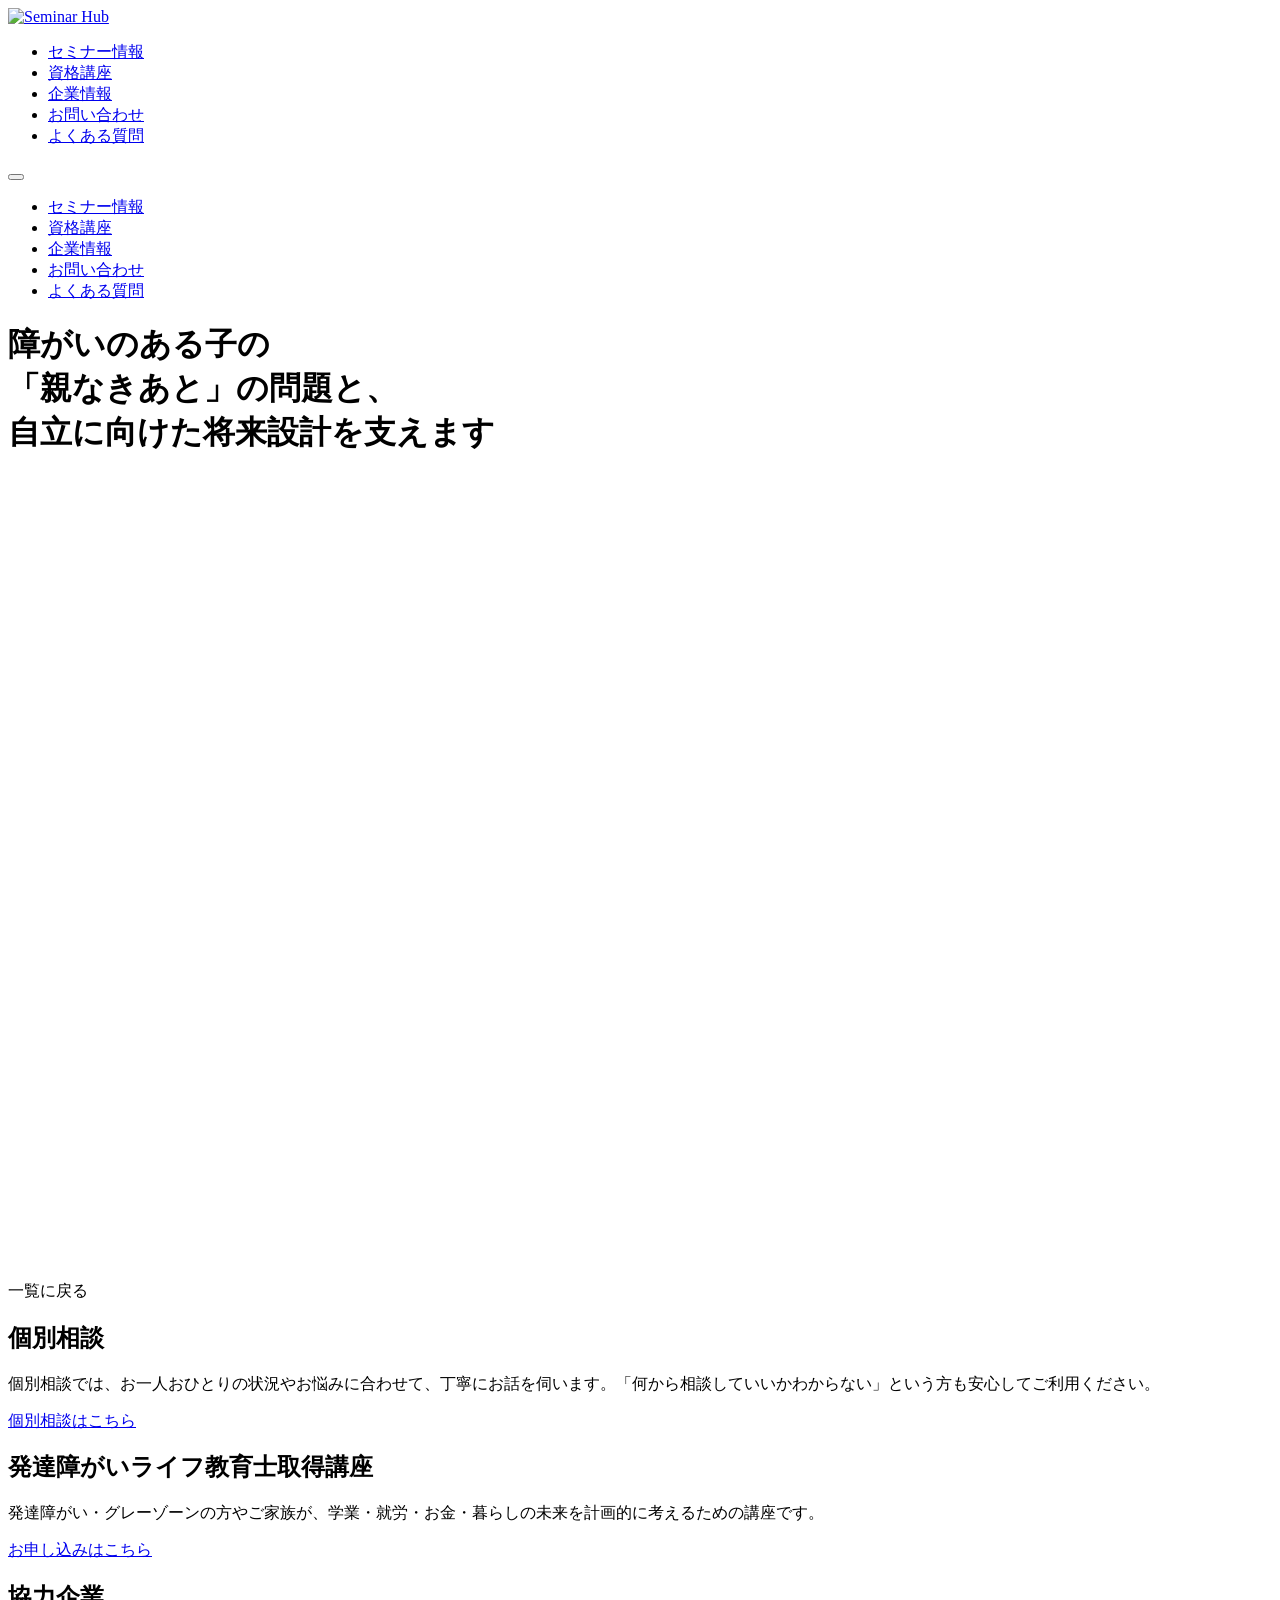
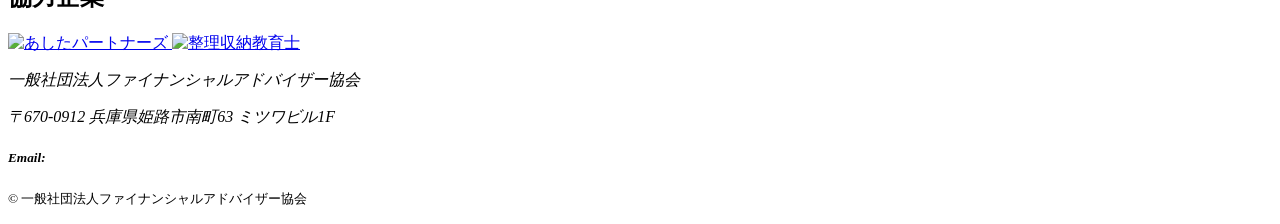
==== index.html @ c9cbfee9 "Create index.html" ====
<!DOCTYPE html>
<html lang="ja">

<head>
    <meta charset="UTF-8">
    <meta name="viewport" content="width=device-width, initial-scale=1.0">
    <meta http-equiv="X-UA-Compatible" content="IE=edge">

    <!-- タイトル -->
    <title>障がいのある子の親なきあと問題と将来設計｜セミナー・個別相談｜よりそう未来｜一般社団法人ファイナンシャルアドバイザー協会（FAA）</title>

    <!-- SEO description -->
    <meta name="description"
        content="よりそう未来（YORISOU未来／yorisoumirai）は、一般社団法人ファイナンシャルアドバイザー協会（FAA）が運営する支援サービスです。障がいのある子の親なきあと問題に備え、将来設計・お金・福祉制度を全国セミナーや個別相談でサポートします。">

    <!-- keywords -->
    <meta name="keywords"
        content="親なきあと問題,障がい 将来設計,発達障がい お金,自立支援,福祉制度,セミナー,よりそう未来,よりそうみらい,yorisoumirai,YORISOU未来,FAA,一般社団法人ファイナンシャルアドバイザー協会">

    <!-- canonical -->
    <link rel="canonical" href="https://yorisoumirai.com/">

    <!-- favicon -->
    <!-- <link rel="icon" href="favicon.ico"> -->
    <link rel="icon" href="images/favicon.ico">
    <link rel="apple-touch-icon" href="/apple-touch-icon.png">

    <!-- CSS -->
    <link rel="stylesheet" href="css/destyle.css" />
    <link rel="stylesheet" href="css/style.css" />

    <!-- Font Awesome -->
    <link href="https://unpkg.com/aos@2.3.1/dist/aos.css" rel="stylesheet">
    <link rel="stylesheet"
        href="https://fonts.googleapis.com/css2?family=Material+Symbols+Outlined:opsz,wght,FILL,GRAD@24,400,0,0&icon_names=arrow_circle_left,arrow_upward" />

    <!-- OGP -->
    <meta property="og:type" content="website">
    <meta property="og:title" content="障がいのある子の親なきあと問題と将来設計｜よりそう未来｜FAA">
    <meta property="og:description" content="障がいのある子の将来に備えるための学びと支援。FAAが全国セミナー・個別相談でサポートします。">
    <meta property="og:url" content="https://yorisoumirai.com/">
    <meta property="og:site_name" content="よりそう未来｜一般社団法人ファイナンシャルアドバイザー協会（FAA）">
    <meta property="og:locale" content="ja_JP">
    <meta property="og:image" content="https://yorisoumirai.com/images/ogp_faa.png">

    <!-- Twitter -->
    <meta name="twitter:card" content="summary_large_image">
    <meta name="twitter:title" content="親なきあと問題と将来設計｜よりそう未来（FAA）">
    <meta name="twitter:description" content="障がいのある子の将来設計とお金の支援を行うFAAの公式サービス。">
    <meta name="twitter:image" content="https://yorisoumirai.com/images/ogp_faa.png">

    <!-- robots -->
    <meta name="robots" content="index, follow">

    <!-- 構造化データ -->
    <script type="application/ld+json">
    {   
    "@context": "https://schema.org",
    "@type": "Organization",
    "name": "一般社団法人ファイナンシャルアドバイザー協会",
    "alternateName": [
    "FAA",
    "よりそう未来",
    "よりそうみらい",
    "YORISOU未来",
    "yorisoumirai"
    ],
    "url": "https://yorisoumirai.com/",
    "logo": "https://yorisoumirai.com/images/FAA_logo_fin.png",
    "description": "障がいのある子の親なきあと問題に備えた将来設計やお金の支援を行う一般社団法人。全国でセミナー・個別相談を実施しています。",
    "address": {
    "@type": "PostalAddress",
    "postalCode": "670-0912",
    "addressRegion": "兵庫県",
    "addressLocality": "姫路市"
    },
    "contactPoint": {
    "@type": "ContactPoint",
    "contactType": "customer support",
    "areaServed": "JP",
    "availableLanguage": "Japanese"
    }
    }
    </script>

    <script type="application/ld+json">
    {
    "@context": "https://schema.org",
    "@type": "WebSite",
    "name": "よりそう未来｜FAA 一般社団法人ファイナンシャルアドバイザー協会",
    "url": "https://yorisoumirai.com/"
    }
    </script>

</head>

<body>

    <header id="main-header">
        <nav class="navbar">
            <div class="nav-inner">
                <div class="logo">
                    <a href="index.html" id="site-logo">
                        <img src="images/FAA_logo_fin.png" alt="Seminar Hub">
                    </a>
                </div>

                <ul class="nav-links pc-nav">
                    <li><a href="#" class="nav-search">セミナー情報</a></li>
                    <li><a href="#shikaku" class="nav-shikaku">資格講座</a></li>
                    <li><a href="about.html">企業情報</a></li>
                    <li><a href="about.html#contact">お問い合わせ</a></li>
                    <li><a href="about.html#faq">よくある質問</a></li>
                </ul>
                <button class="menu-btn" id="menu-btn" aria-label="メニューを開く">
                    <span></span>
                    <span></span>
                    <span></span>
                </button>
            </div>
        </nav>

        <div class="drawer" id="drawer">
            <ul class="drawer-links">
                <li><a href="#" class="nav-search">セミナー情報</a></li>
                <li><a href="#shikaku" class="nav-shikaku">資格講座</a></li>
                <li><a href="about.html">企業情報</a></li>
                <li><a href="about.html#contact">お問い合わせ</a></li>
                <li><a href="about.html#faq">よくある質問</a></li>
            </ul>
        </div>
        <div class="drawer-overlay" id="drawer-overlay"></div>

        <div id="hero-section" class="hero">
            <div class="hero-bg"></div>
            <div class="hero-content">
                <h1 class="hero-title">障がいのある子の<br>「親なきあと」の問題と、<br>
                    自立に向けた将来設計を支えます</h1>
                <!-- <p class="hero-subtitle">当事者家族の目線で、わかりやすく情報をお届けします</p> -->
            </div>
        </div>
    </header>

    <main>
        <section id="intro">
            <div class="intro-lead container" data-aos="fade-up">
                <h2 class="intro-lead-title">障がいのある子の「親なきあと」に、<span style="white-space: nowrap;">今からできる安心の備え</span></h2>
                <p>いつか必ず迎える「親なきあと」の問題。お金の管理、福祉サービス、就労……。本人や家族が抱える課題は多岐にわたり、「どこに相談すればいいのかわからない」と一人で不安を抱えてはいませんか？<br><br>
                    私たちは、障がいのある方のお金に関する専門家として、当事者家族の視点を大切にしながら、将来の不安を「安心」に変えるお手伝いをしています。</p>
            </div>

            <div class="intro-points">
                <div class="intro-points-title container" data-aos="fade-up">
                    <h2 class="intro-lead-title">私たちが大切にしている3つの視点</h2>
                </div>
                <div class="intro-point-row" data-aos="fade-up">
                    <div class="intro-point-img">🏠</div>
                    <div class="intro-point-body">
                        <h3>「親がいるあいだ」の準備</h3>
                        <p>「いつか」のために、今から備えておきたい知識や具体的な工夫を丁寧にお伝えします。</p>
                    </div>
                </div>
                <div class="intro-point-row reverse" data-aos="fade-up">
                    <div class="intro-point-img">💰</div>
                    <div class="intro-point-body">
                        <h3>「1円でも多く」ではなく「安心して暮らす」ためのお金</h3>
                        <p>単に資産を残すことだけがゴールではありません。本人やきょうだい児が、将来にわたって困らず、健やかに暮らせるためのお金の残し方を考えます。</p>
                    </div>
                </div>
                <div class="intro-point-row" data-aos="fade-up">
                    <div class="intro-point-img">📖</div>
                    <div class="intro-point-body">
                        <h3>信頼できる制度や仕組みを「やさしく」解説</h3>
                        <p>複雑な福祉サービスや専門的なお金の仕組みを、どなたでも納得できるよう、わかりやすく噛み砕いて紹介します。</p>
                    </div>
                </div>
            </div>

            <div class="intro-closing container" data-aos="fade-up">
                <h2 class="intro-lead-title">学びから1つでも多く、<br>不安を<span style="white-space: nowrap;">「安心」</span>に変えていきませんか？
                </h2>
                <p>将来への備えは、早く始めるほど選択肢が広がります。「大切な子どもが、ずっと安心して暮らせるように」今できることから、私たちと一緒に一歩ずつ準備を始めてみましょう。</p>
            </div>
        </section>

        <!-- YORISOU-未来 セクション -->
        <section id="yorisou" class="yorisou-section">
            <div class="yorisou-inner container">
                <div class="yorisou-body" data-aos="fade-up">
                    <div class="yorisou-text">
                        <img src="images/yorisou_logo_0806re.webp" alt="YORISOU-未来" class="yorisou-logo">
                        <div>
                            <p>「YORISOU未来（よりそうみらい）」は、親なき後の自立に向けた生活設計とお金の問題について、セミナーや個別相談など、様々な活動を行っています。</p>
                        </div>
                    </div>
                    <div class="yorisou-img">
                        <img src="images/seminarshot1.webp" alt="セミナーの様子">
                    </div>
                </div>
            </div>
        </section>


        <section id="list-page" class="container"></section>

        <section id="detail-page" class="hidden container">
            <div class="back-btn" id="btn-back">
                <!-- <span class="material-symbols-outlined">
                    arrow_circle_left
                </span> -->
                一覧に戻る
            </div>
            <div id="detail-content"></div>
        </section>

        <!-- 個別相談 -->
        <section class="cta-section bg-light-blue">
            <div class="cta-inner">
                <h2 class="cta-title">個別相談</h2>
                <p class="cta-text">個別相談では、お一人おひとりの状況やお悩みに合わせて、丁寧にお話を伺います。「何から相談していいかわからない」という方も安心してご利用ください。</p>
                <a href="about.html#contact" class="cta-btn">個別相談はこちら</a>
            </div>
        </section>

        <!-- 発達障がいライフ教育士取得講座 -->
        <section class="cta-section bg-white" id="shikaku">
            <div class="cta-inner">
                <h2 class="cta-title">発達障がいライフ教育士取得講座</h2>
                <p class="cta-text">発達障がい・グレーゾーンの方やご家族が、学業・就労・お金・暮らしの未来を計画的に考えるための講座です。</p>
                <a href="https://kyouikushi.jp/course-lineup/hattatsu-life/" class="cta-btn" target="_blank"
                    rel="noopener">お申し込みはこちら</a>
            </div>
        </section>

        <!-- 協力企業 -->
        <section class="cta-section bg-gray">
            <div class="cta-inner">
                <h2 class="cta-title">協力企業</h2>
                <div class="partner-logos">
                    <a href="https://www.ashita-partners.com/" target="_blank" rel="noopener">
                        <img src="images/asahita_logo.webp" alt="あしたパートナーズ">
                    </a>
                    <a href="https://kyouikushi.jp/nintei-koshi-kenshu/life-kyoikushi-kenshu/" target="_blank"
                        rel="noopener">
                        <img src="images/kyouikushi_logo.png" alt="整理収納教育士">
                    </a>
                </div>
            </div>
        </section>
    </main>

    <footer id="main-footer">
        <div class="footer-container">
            <address>
                <p class="org-name">一般社団法人ファイナンシャルアドバイザー協会</p>
                <p class="address-text">
                    〒670-0912 兵庫県姫路市南町63 ミツワビル1F
                </p>
                <h5 class="mail">Email: <span class="mail-img" role="img" aria-label="メールアドレス（画像）"></span></h5>
            </address>
            <p class="copy"><small>&copy; 一般社団法人ファイナンシャルアドバイザー協会</small></p>
        </div>
    </footer>


    <script src="https://unpkg.com/aos@2.3.1/dist/aos.js"></script>
    <script src="javascript/scrollTop.js"></script>
    <script src="javascript/scroll.js"></script>
    <script src="javascript/main.js"></script>
    <script src="javascript/drawer.js"></script>
    <script src="javascript/data.js"></script>
    <script src="javascript/page.js"></script>
</body>

</html>
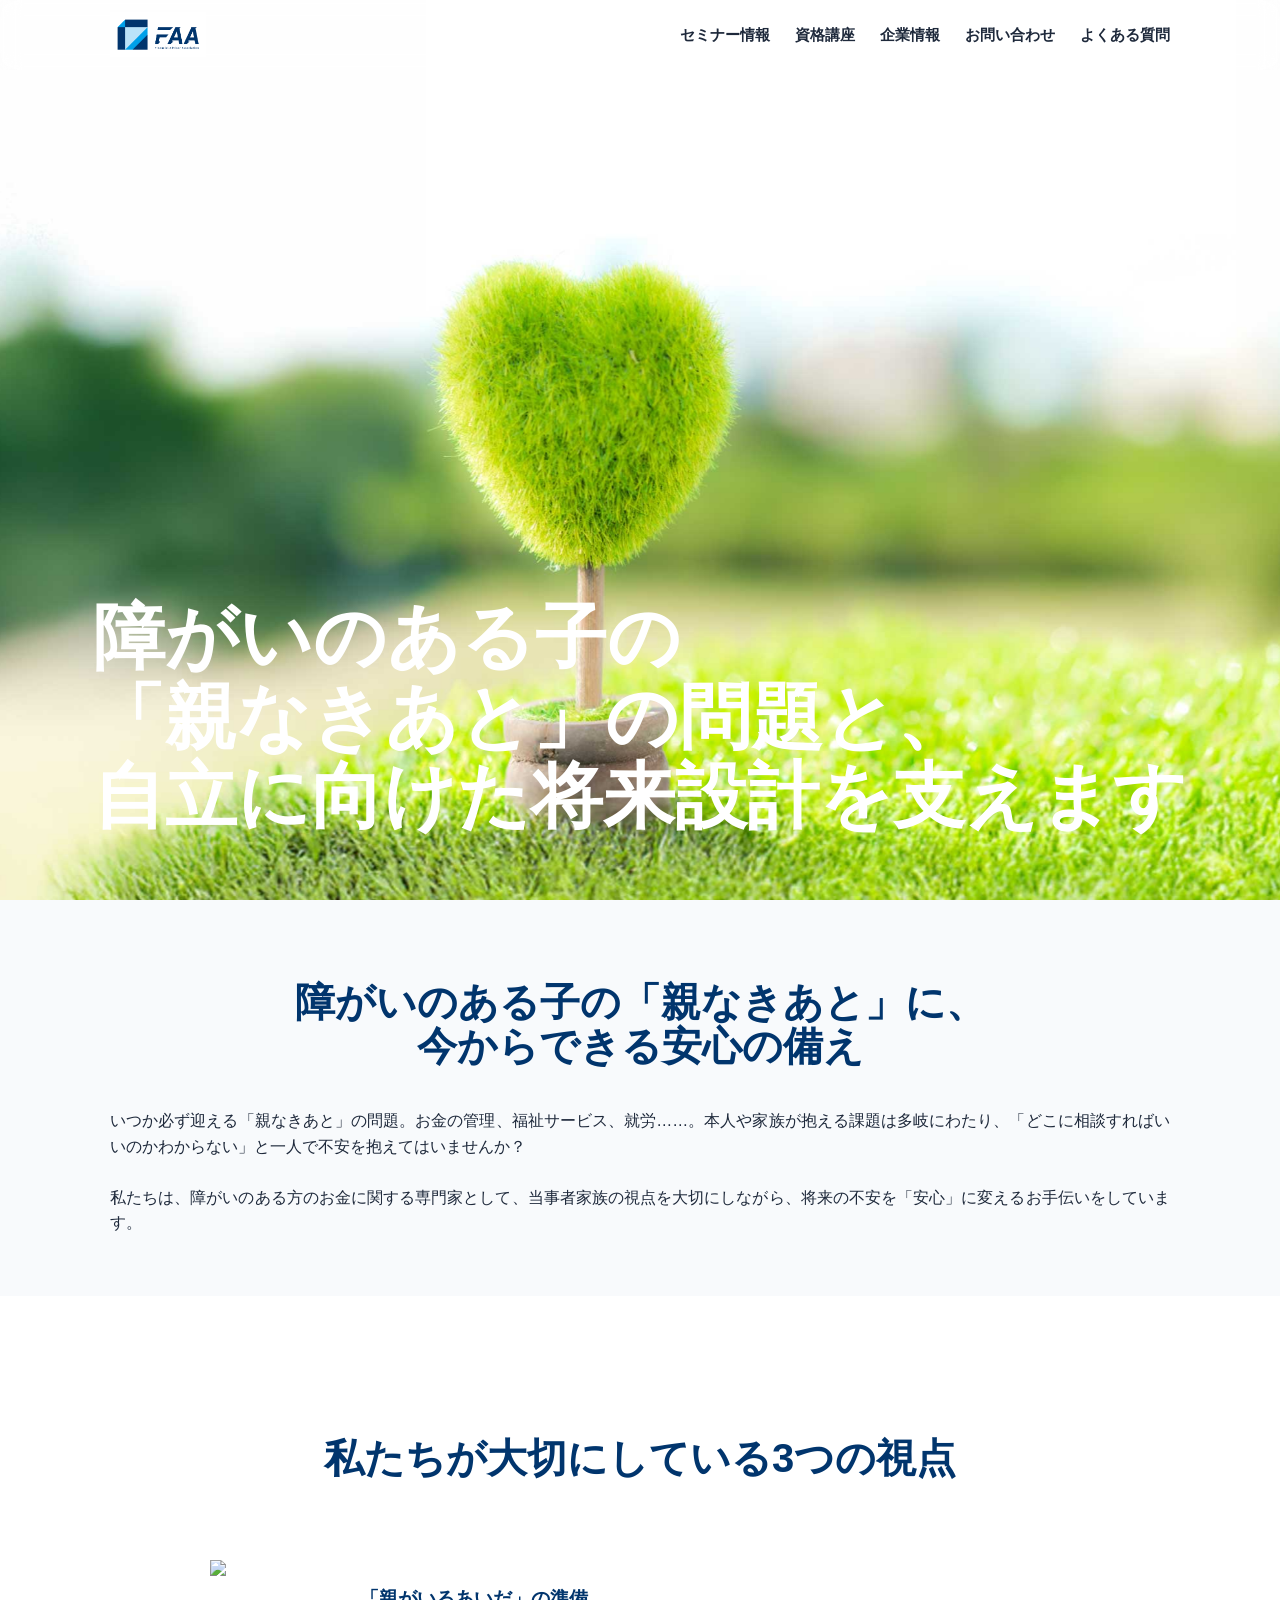
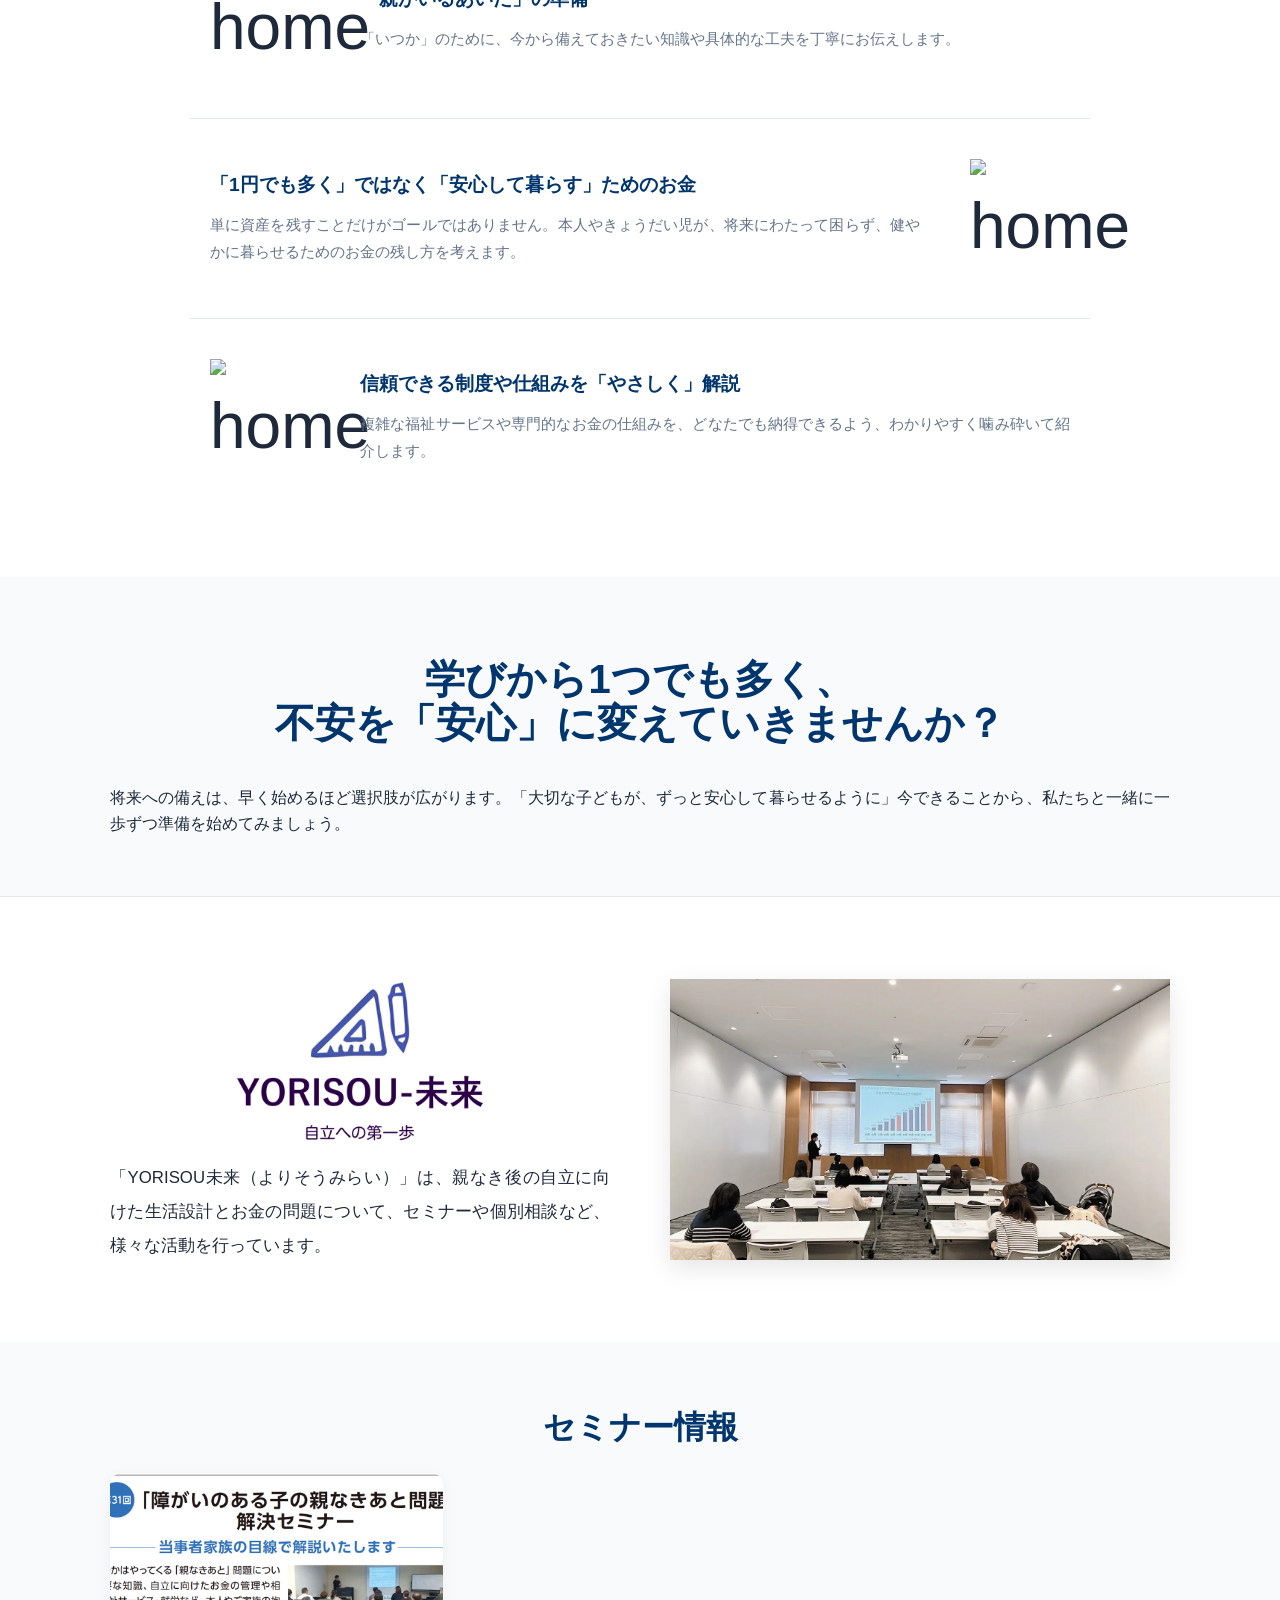
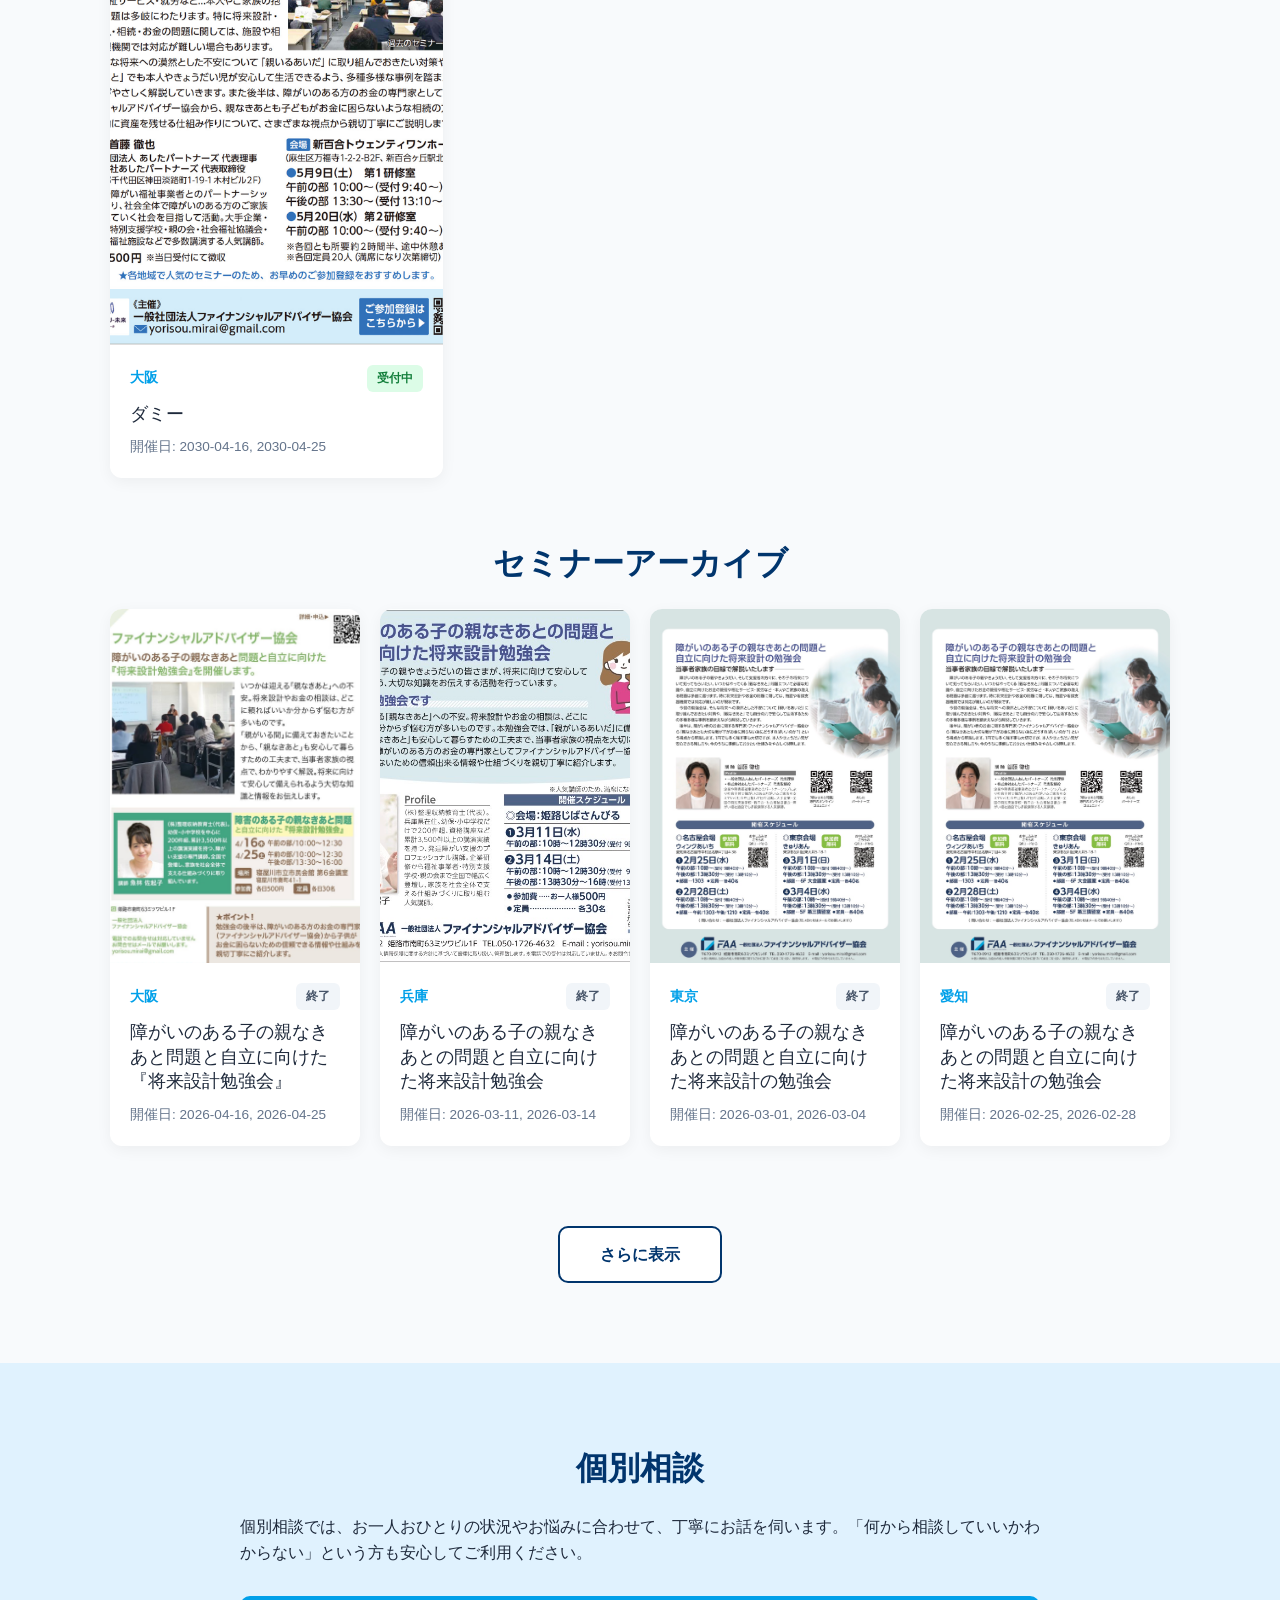
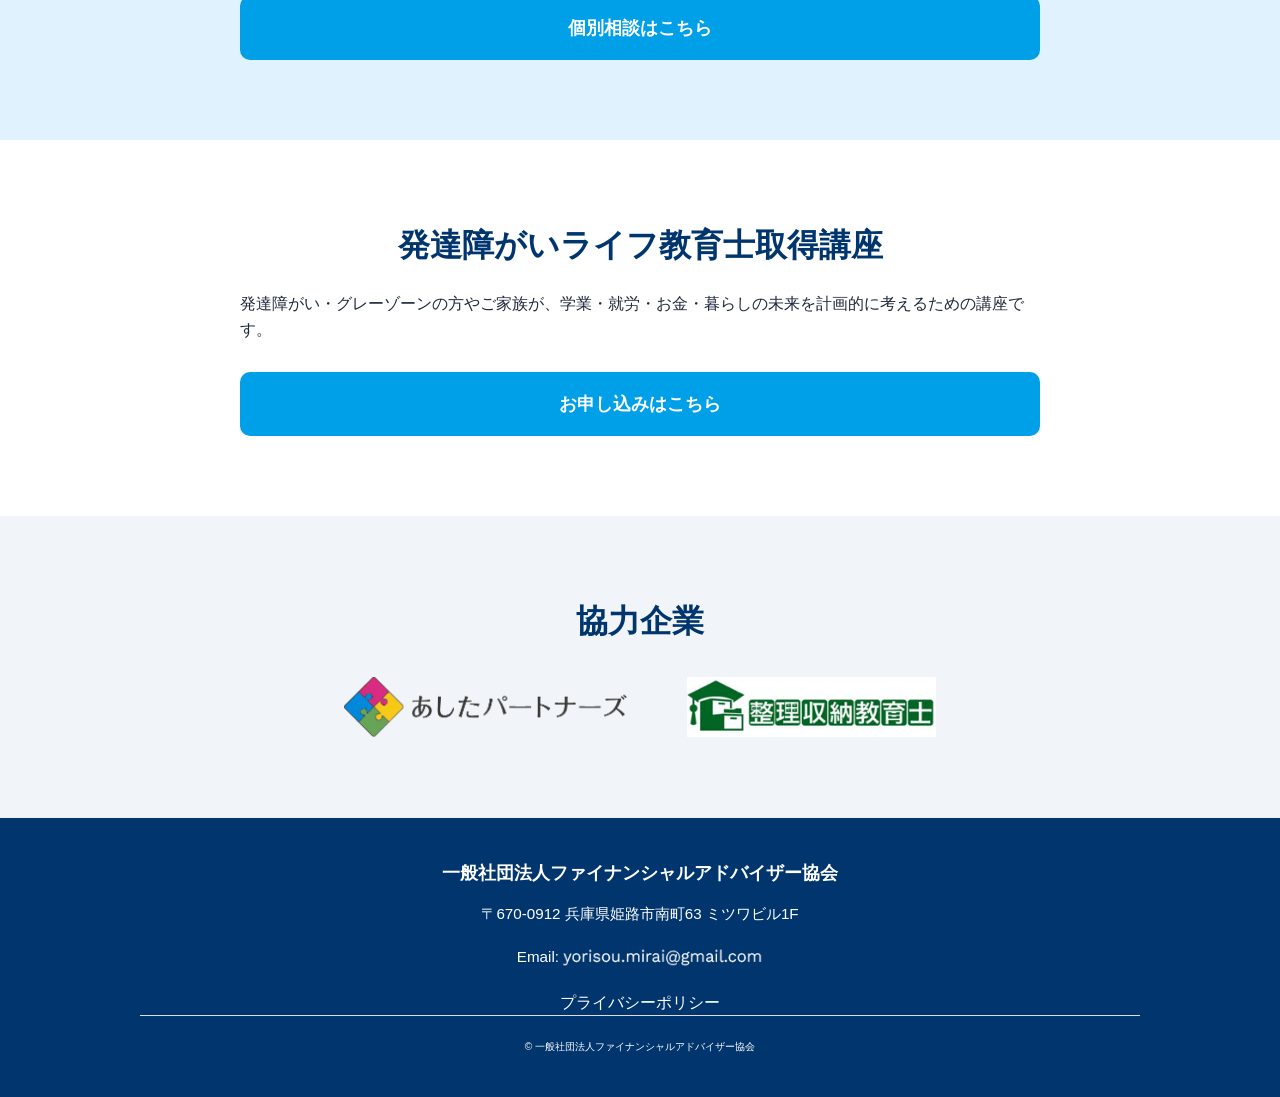
==== commit 16477710: "Update index.html" ====
--- a/index.html
+++ b/index.html
@@ -154,21 +154,21 @@
                     <h2 class="intro-lead-title">私たちが大切にしている3つの視点</h2>
                 </div>
                 <div class="intro-point-row" data-aos="fade-up">
-                    <div class="intro-point-img">🏠</div>
+                    <div class="intro-point-img"><img src="images/image_home.png" alt="home" width="100" height="100"></div>
                     <div class="intro-point-body">
                         <h3>「親がいるあいだ」の準備</h3>
                         <p>「いつか」のために、今から備えておきたい知識や具体的な工夫を丁寧にお伝えします。</p>
                     </div>
                 </div>
                 <div class="intro-point-row reverse" data-aos="fade-up">
-                    <div class="intro-point-img">💰</div>
+                    <div class="intro-point-img"><img src="images/image_money.png" alt="home" width="100" height="100"></div>
                     <div class="intro-point-body">
                         <h3>「1円でも多く」ではなく「安心して暮らす」ためのお金</h3>
                         <p>単に資産を残すことだけがゴールではありません。本人やきょうだい児が、将来にわたって困らず、健やかに暮らせるためのお金の残し方を考えます。</p>
                     </div>
                 </div>
                 <div class="intro-point-row" data-aos="fade-up">
-                    <div class="intro-point-img">📖</div>
+                    <div class="intro-point-img"><img src="images/image_study.png" alt="home" width="100" height="100"></div>
                     <div class="intro-point-body">
                         <h3>信頼できる制度や仕組みを「やさしく」解説</h3>
                         <p>複雑な福祉サービスや専門的なお金の仕組みを、どなたでも納得できるよう、わかりやすく噛み砕いて紹介します。</p>
@@ -258,6 +258,7 @@
                 </p>
                 <h5 class="mail">Email: <span class="mail-img" role="img" aria-label="メールアドレス（画像）"></span></h5>
             </address>
+            <p><a href="privacy.html">プライバシーポリシー</a></p>
             <p class="copy"><small>&copy; 一般社団法人ファイナンシャルアドバイザー協会</small></p>
         </div>
     </footer>
--- a/css/destyle.css
+++ b/css/destyle.css
@@ -0,0 +1,415 @@
+/*! destyle.css v4.0.1 | MIT License | https://github.com/nicolas-cusan/destyle.css */
+
+/* Reset box-model and set borders */
+/* ============================================ */
+
+*,
+::before,
+::after {
+  box-sizing: border-box;
+  border-style: solid;
+  border-width: 0;
+  min-width: 0;
+}
+
+/* Document */
+/* ============================================ */
+
+/**
+ * 1. Correct the line height in all browsers.
+ * 2. Prevent adjustments of font size after orientation changes in iOS.
+ * 3. Remove gray overlay on links for iOS.
+ */
+
+html {
+  line-height: 1.15; /* 1 */
+  -webkit-text-size-adjust: 100%; /* 2 */
+  -webkit-tap-highlight-color: transparent; /* 3*/
+}
+
+/* Sections */
+/* ============================================ */
+
+/**
+ * Remove the margin in all browsers.
+ */
+
+body {
+  margin: 0;
+}
+
+/**
+ * Render the `main` element consistently in IE.
+ */
+
+main {
+  display: block;
+}
+
+/* Vertical rhythm */
+/* ============================================ */
+
+p,
+table,
+blockquote,
+address,
+pre,
+iframe,
+form,
+figure,
+dl {
+  margin: 0;
+}
+
+/* Headings */
+/* ============================================ */
+
+h1,
+h2,
+h3,
+h4,
+h5,
+h6 {
+  font-size: inherit;
+  font-weight: inherit;
+  margin: 0;
+}
+
+/* Lists (enumeration) */
+/* ============================================ */
+
+ul,
+ol {
+  margin: 0;
+  padding: 0;
+  list-style: none;
+}
+
+/* Lists (definition) */
+/* ============================================ */
+
+dt {
+  font-weight: bold;
+}
+
+dd {
+  margin-left: 0;
+}
+
+/* Grouping content */
+/* ============================================ */
+
+/**
+ * 1. Add the correct box sizing in Firefox.
+ * 2. Show the overflow in Edge and IE.
+ */
+
+hr {
+  box-sizing: content-box; /* 1 */
+  height: 0; /* 1 */
+  overflow: visible; /* 2 */
+  border-top-width: 1px;
+  margin: 0;
+  clear: both;
+  color: inherit;
+}
+
+/**
+ * 1. Correct the inheritance and scaling of font size in all browsers.
+ * 2. Correct the odd `em` font sizing in all browsers.
+ */
+
+pre {
+  font-family: monospace, monospace; /* 1 */
+  font-size: inherit; /* 2 */
+}
+
+address {
+  font-style: inherit;
+}
+
+/* Text-level semantics */
+/* ============================================ */
+
+/**
+ * Remove the gray background on active links in IE 10.
+ */
+
+a {
+  background-color: transparent;
+  text-decoration: none;
+  color: inherit;
+}
+
+/**
+ * 1. Remove the bottom border in Chrome 57-
+ * 2. Add the correct text decoration in Chrome, Edge, IE, Opera, and Safari.
+ */
+
+abbr[title] {
+  text-decoration: underline dotted; /* 2 */
+}
+
+/**
+ * Add the correct font weight in Chrome, Edge, and Safari.
+ */
+
+b,
+strong {
+  font-weight: bolder;
+}
+
+/**
+ * 1. Correct the inheritance and scaling of font size in all browsers.
+ * 2. Correct the odd `em` font sizing in all browsers.
+ */
+
+code,
+kbd,
+samp {
+  font-family: monospace, monospace; /* 1 */
+  font-size: inherit; /* 2 */
+}
+
+/**
+ * Add the correct font size in all browsers.
+ */
+
+small {
+  font-size: 80%;
+}
+
+/**
+ * Prevent `sub` and `sup` elements from affecting the line height in
+ * all browsers.
+ */
+
+sub,
+sup {
+  font-size: 75%;
+  line-height: 0;
+  position: relative;
+  vertical-align: baseline;
+}
+
+sub {
+  bottom: -0.25em;
+}
+
+sup {
+  top: -0.5em;
+}
+
+/* Replaced content */
+/* ============================================ */
+
+/**
+ * Prevent vertical alignment issues.
+ */
+
+svg,
+img,
+embed,
+object,
+iframe {
+  vertical-align: bottom;
+}
+
+/* Forms */
+/* ============================================ */
+
+/**
+ * Reset form fields to make them styleable.
+ * 1. Make form elements stylable across systems iOS especially.
+ * 2. Inherit text-transform from parent.
+ */
+
+button,
+input,
+optgroup,
+select,
+textarea {
+  -webkit-appearance: none; /* 1 */
+  appearance: none;
+  vertical-align: middle;
+  color: inherit;
+  font: inherit;
+  background: transparent;
+  padding: 0;
+  margin: 0;
+  border-radius: 0;
+  text-align: inherit;
+  text-transform: inherit; /* 2 */
+}
+
+/**
+ * Correct cursors for clickable elements.
+ */
+
+button,
+[type="button"],
+[type="reset"],
+[type="submit"] {
+  cursor: pointer;
+}
+
+button:disabled,
+[type="button"]:disabled,
+[type="reset"]:disabled,
+[type="submit"]:disabled {
+  cursor: default;
+}
+
+/**
+ * Improve outlines for Firefox and unify style with input elements & buttons.
+ */
+
+:-moz-focusring {
+  outline: auto;
+}
+
+select:disabled {
+  opacity: inherit;
+}
+
+/**
+ * Remove padding
+ */
+
+option {
+  padding: 0;
+}
+
+/**
+ * Reset to invisible
+ */
+
+fieldset {
+  margin: 0;
+  padding: 0;
+  min-width: 0;
+}
+
+legend {
+  padding: 0;
+}
+
+/**
+ * Add the correct vertical alignment in Chrome, Firefox, and Opera.
+ */
+
+progress {
+  vertical-align: baseline;
+}
+
+/**
+ * Remove the default vertical scrollbar in IE 10+.
+ */
+
+textarea {
+  overflow: auto;
+}
+
+/**
+ * Correct the cursor style of increment and decrement buttons in Chrome.
+ */
+
+[type="number"]::-webkit-inner-spin-button,
+[type="number"]::-webkit-outer-spin-button {
+  height: auto;
+}
+
+/**
+ * Correct the outline style in Safari.
+ */
+
+[type="search"] {
+  outline-offset: -2px; /* 1 */
+}
+
+/**
+ * Remove the inner padding in Chrome and Safari on macOS.
+ */
+
+[type="search"]::-webkit-search-decoration {
+  -webkit-appearance: none;
+}
+
+/**
+ * 1. Correct the inability to style clickable types in iOS and Safari.
+ * 2. Fix font inheritance.
+ */
+
+::-webkit-file-upload-button {
+  -webkit-appearance: button; /* 1 */
+  font: inherit; /* 2 */
+}
+
+/**
+ * Fix appearance for Firefox
+ */
+[type="number"] {
+  -moz-appearance: textfield;
+}
+
+/**
+ * Clickable labels
+ */
+
+label[for] {
+  cursor: pointer;
+}
+
+/* Interactive */
+/* ============================================ */
+
+/*
+ * Add the correct display in Edge, IE 10+, and Firefox.
+ */
+
+details {
+  display: block;
+}
+
+/*
+ * Add the correct display in all browsers.
+ */
+
+summary {
+  display: list-item;
+}
+
+/*
+ * Remove outline for editable content.
+ */
+
+[contenteditable]:focus {
+  outline: auto;
+}
+
+/* Tables */
+/* ============================================ */
+
+/**
+1. Correct table border color inheritance in all Chrome and Safari.
+*/
+
+table {
+  border-color: inherit; /* 1 */
+  border-collapse: collapse;
+}
+
+caption {
+  text-align: left;
+}
+
+td,
+th {
+  vertical-align: top;
+  padding: 0;
+}
+
+th {
+  text-align: left;
+  font-weight: bold;
+}
--- a/css/style.css
+++ b/css/style.css
@@ -0,0 +1,1051 @@
+:root {
+    --primary-color: rgb(1, 53, 109);
+    --point-color: #00a0e9;
+    --accent-color: #e11d48;
+    --text-main: #1e293b;
+    --text-muted: #64748b;
+    --bg-light: #f8fafc;
+    --white: #ffffff;
+}
+
+body {
+    font-family: "Helvetica Neue", Arial, "Hiragino Kaku Gothic ProN", "Hiragino Sans", Meiryo, sans-serif;
+    background-color: var(--bg-light);
+    color: var(--text-main);
+    line-height: 1.6;
+}
+
+/* --- レイアウト共通 --- */
+.header-container,
+.container {
+    max-width: 1100px;
+    margin: 0 auto;
+    padding: 0 20px;
+}
+
+/* --- ヘッダー・ナビゲーション --- */
+/* --- 通常時（ヒーロー上）：文字は白 --- */
+.logo,
+.nav-links a {
+    /* color: var(--white); */
+    transition: color 0.3s ease;
+}
+
+.logo img {
+    height: 45px;
+    width: auto;
+    object-fit: contain;
+    background: var(--white);
+}
+
+
+.navbar {
+    position: fixed;
+    top: 0;
+    left: 0;
+    width: 100%;
+    height: 70px;
+    z-index: 1000;
+    /* background: var(--primary-color); */
+    backdrop-filter: blur(10px);
+    border-bottom: 1px solid rgba(255, 255, 255, 0.2);
+    transition: background 0.3s;
+}
+
+.nav-inner {
+    max-width: 1100px;
+    margin: 0 auto;
+    height: 100%;
+    display: flex;
+    justify-content: space-between;
+    align-items: center;
+    padding: 0 20px;
+}
+
+.logo {
+    font-size: 1.5rem;
+    font-weight: 800;
+    color: var(--white);
+    text-shadow: 0 2px 4px rgba(0, 0, 0, 0.3);
+}
+
+.nav-links {
+    display: flex;
+    gap: 25px;
+}
+
+.nav-links a {
+    /* color: var(--white); */
+    font-weight: 600;
+    font-size: 0.95rem;
+    transition: opacity 0.3s;
+}
+
+/* --- ハンバーガー & ドロワー --- */
+.menu-btn {
+    display: none;
+    flex-direction: column;
+    justify-content: space-between;
+    width: 30px;
+    height: 20px;
+    z-index: 2000;
+}
+
+.menu-btn span {
+    width: 100%;
+    height: 2px;
+    background-color: var(--text-main);
+    transition: 0.3s;
+}
+
+.drawer {
+    position: fixed;
+    top: 0;
+    right: -100%;
+    width: 280px;
+    height: 100%;
+    background: var(--white);
+    z-index: 1500;
+    transition: right 0.4s cubic-bezier(0.4, 0, 0.2, 1);
+    padding: 100px 30px;
+    box-shadow: -10px 0 20px rgba(0, 0, 0, 0.1);
+}
+
+.drawer.is-active {
+    right: 0;
+}
+
+.drawer-links li {
+    margin-bottom: 25px;
+}
+
+.drawer-links a {
+    color: var(--text-main);
+    font-size: 1.2rem;
+    font-weight: bold;
+}
+
+.drawer-overlay {
+    position: fixed;
+    top: 0;
+    left: 0;
+    width: 100%;
+    height: 100%;
+    background: rgba(0, 0, 0, 0.5);
+    z-index: 1400;
+    opacity: 0;
+    visibility: hidden;
+    transition: 0.3s;
+}
+
+.drawer-overlay.is-active {
+    opacity: 1;
+    visibility: visible;
+}
+
+/* ボタンアニメーション */
+.menu-btn.is-open span:nth-child(1) {
+    transform: translateY(9px) rotate(45deg);
+}
+
+.menu-btn.is-open span:nth-child(2) {
+    opacity: 0;
+}
+
+.menu-btn.is-open span:nth-child(3) {
+    transform: translateY(-9px) rotate(-45deg);
+}
+
+/* --- ヒーローセクション --- */
+.hero {
+    position: relative;
+    height: 100vh;
+    overflow: hidden;
+    display: flex;
+    align-items: end;
+    justify-content: center;
+}
+
+.hero-bg {
+    position: absolute;
+    inset: 0;
+    background-image: url(../images/bg.jpg);
+    background-size: cover;
+    background-position: 45% center;
+    z-index: -1;
+    animation: heroReveal 4s cubic-bezier(0.25, 0.46, 0.45, 0.94) forwards;
+}
+
+@keyframes heroReveal {
+    0% {
+        transform: scale(1);
+        filter: blur(15px);
+    }
+
+    100% {
+        transform: scale(1.1);
+        filter: blur(0px);
+    }
+}
+
+.hero::after {
+    content: '';
+    position: absolute;
+    inset: 0;
+    /* background: rgba(0, 0, 0, 0.4); */
+}
+
+.hero-content {
+    position: relative;
+    z-index: 10;
+    /* text-align: center; */
+    color: var(--white);
+    padding: 5%;
+}
+
+.hero-title {
+    font-size: clamp(2.5rem, 8vw, 4.5rem);
+    font-weight: 900;
+    line-height: 1.1;
+}
+
+
+
+
+
+/* --- intro リデザイン --- */
+.intro-lead,
+.intro-closing {
+    text-align: center;
+    padding-bottom: 60px;
+}
+
+.intro-lead-title {
+    font-size: clamp(1.5rem, 4vw, 2rem);
+    font-weight: 900;
+    color: var(--primary-color);
+    margin-bottom: 30px;
+    line-height: 1.4;
+}
+
+.intro-points {
+    background: var(--white);
+    padding: 60px 0;
+}
+
+.intro-point-row {
+    display: flex;
+    align-items: center;
+    gap: 50px;
+    max-width: 900px;
+    margin: 0 auto;
+    padding: 40px 20px;
+    border-bottom: 1px solid #e2e8f0;
+}
+
+.intro-point-row:last-child {
+    border-bottom: none;
+}
+
+.intro-point-row.reverse {
+    flex-direction: row-reverse;
+}
+
+.intro-point-img {
+    font-size: 4rem;
+    flex-shrink: 0;
+    width: 100px;
+    text-align: center;
+}
+
+.intro-point-body h3 {
+    font-size: 1.2rem;
+    font-weight: 900;
+    color: var(--primary-color);
+    margin-bottom: 12px;
+    line-height: 1.4;
+}
+
+.intro-point-body p {
+    color: var(--text-muted);
+    font-size: 0.95rem;
+    line-height: 1.8;
+}
+
+@media (max-width: 768px) {
+
+    .intro-point-row,
+    .intro-point-row.reverse {
+        flex-direction: column;
+        text-align: center;
+    }
+}
+
+
+/* --- introduction --- */
+#intro p {
+    text-align: justify;
+}
+
+#intro h2 {
+    text-align: center;
+    font-size: clamp(1.5rem, 8vw, 2.5rem);
+    font-weight: 900;
+    line-height: 1.1;
+    margin-block: 80px 40px;
+    color: var(--primary-color);
+}
+
+#intro dl dt {
+    text-align: center;
+    margin: 2rem auto 1rem;
+    font-size: 1.2rem;
+}
+
+/* --- YORISOU-未来セクション --- */
+#yorisou {
+    background: var(--white);
+    padding: 80px 0;
+    border-top: 1px solid #e2e8f0;
+}
+
+.yorisou-header {
+    text-align: center;
+    margin-bottom: 50px;
+}
+
+.yorisou-logo {
+    height: 168px;
+    width: auto;
+    object-fit: contain;
+    margin-bottom: 16px;
+}
+
+.yorisou-subtitle {
+    font-size: 1.3rem;
+    font-weight: 700;
+    color: var(--primary-color);
+}
+
+.yorisou-body {
+    display: flex;
+    align-items: center;
+    gap: 60px;
+}
+
+.yorisou-text {
+    flex: 1;
+    font-size: 1.05rem;
+    line-height: 2;
+    color: var(--text-main);
+    text-align: center;
+}
+
+.yorisou-text p {
+    text-align: justify;
+}
+
+.yorisou-img {
+    flex: 1;
+}
+
+.yorisou-img img {
+    width: 100%;
+    box-shadow: 0 8px 24px rgba(0, 0, 0, 0.1);
+}
+
+@media (max-width: 768px) {
+    .yorisou-body {
+        flex-direction: column;
+    }
+}
+
+/* --- 詳細モード（白背景ヘッダー） --- */
+header.detail-mode .hero,
+#intro.detail-mode {
+    display: none;
+}
+
+header.detail-mode .navbar {
+    background: rgba(255, 255, 255, 0.95);
+    border-bottom: 1px solid #e2e8f0;
+}
+
+header.detail-mode .logo,
+header.detail-mode .nav-links a {
+    color: var(--text-main);
+    text-shadow: none;
+}
+
+header.detail-mode .menu-btn span {
+    background-color: var(--text-main);
+}
+
+/* --- カードグリッド --- */
+.active-grid {
+    display: grid;
+    grid-template-columns: repeat(3, 1fr);
+    gap: 30px;
+}
+
+.closed-grid {
+    display: grid;
+    grid-template-columns: repeat(4, 1fr);
+    gap: 20px;
+    margin-bottom: 80px;
+
+}
+
+.section-title {
+    font-size: clamp(1.5rem, 4vw, 2rem);
+    font-weight: 900;
+    color: var(--primary-color);
+    border-bottom: none;
+    text-align: center;
+    margin: 60px 0 20px;
+}
+
+.card {
+    background: var(--white);
+    border-radius: 12px;
+    overflow: hidden;
+    box-shadow: 0 4px 15px rgba(0, 0, 0, 0.05);
+    transition: 0.3s;
+    display: flex;
+    flex-direction: column;
+}
+
+.card:hover {
+    transform: translateY(-5px);
+    box-shadow: 0 12px 25px rgba(0, 0, 0, 0.1);
+}
+
+.card-image {
+    aspect-ratio: 1 / 1.414;
+    background: #eee;
+}
+
+.card-image img {
+    width: 100%;
+    height: 100%;
+    object-fit: cover;
+}
+
+/* .card.closed img {
+    filter: grayscale(100%);
+    opacity: 0.7;
+} */
+
+.card-info {
+    padding: 20px;
+}
+
+.card-meta {
+    display: flex;
+    justify-content: space-between;
+    align-items: center;
+    margin-bottom: 10px;
+}
+
+.location-text {
+    font-size: 0.85rem;
+    font-weight: bold;
+    color: var(--point-color);
+}
+
+.badge {
+    font-size: 0.75rem;
+    padding: 4px 10px;
+    border-radius: 6px;
+    font-weight: bold;
+}
+
+.badge-active {
+    background: #dcfce7;
+    color: #15803d;
+}
+
+.badge-closed {
+    background: #f1f5f9;
+    color: #475569;
+}
+
+.card h2 {
+    font-size: 1.1rem;
+    margin-bottom: 10px;
+    line-height: 1.4;
+}
+
+.card-date {
+    font-size: 0.85rem;
+    color: var(--text-muted);
+}
+
+/* --- 詳細ページ --- */
+#detail-page {
+    padding-top: 100px;
+}
+
+.hidden {
+    display: none;
+}
+
+.detail-container {
+    display: flex;
+    gap: 50px;
+}
+
+.detail-visual {
+    flex: 1;
+    max-width: 400px;
+}
+
+.detail-main-info {
+    flex: 1.5;
+}
+
+.description {
+    font-size: 1.1rem;
+    color: var(--text-muted);
+    margin-bottom: 30px;
+    white-space: pre-wrap;
+}
+
+.info-table {
+    width: 100%;
+    margin: 25px 0;
+}
+
+.info-table th,
+.info-table td {
+    padding: 15px;
+    border-bottom: 1px solid #e2e8f0;
+    text-align: left;
+}
+
+.info-table th {
+    width: 120px;
+    background: #f8fafc;
+    color: var(--text-muted);
+    font-size: 0.9rem;
+}
+
+.entry-btn {
+    display: block;
+    padding: 18px;
+    border-radius: 10px;
+    background: var(--accent-color);
+    color: var(--white);
+    text-align: center;
+    font-weight: bold;
+    font-size: 1.1rem;
+}
+
+.entry-btn.disabled {
+    background: #94a3b8;
+}
+
+.back-btn {
+    color: var(--text-muted);
+    font-weight: bold;
+    margin-bottom: 30px;
+    cursor: pointer;
+    padding-left: 0.5rem;
+    margin-left: 24px;
+}
+
+.material-symbols-outlined {
+    display: block;
+    position: absolute;
+    left: 1.2rem;
+}
+
+/* info */
+
+.info-page-padding {
+    padding-top: 120px;
+}
+
+.speaker-section {
+    margin-bottom: 80px;
+}
+
+.speaker-flex {
+    display: flex;
+    gap: 40px;
+    align-items: flex-start;
+    margin-top: 30px;
+}
+
+.speaker-portrait {
+    width: 200px;
+    height: 200px;
+    border-radius: 12px;
+    object-fit: cover;
+    flex-shrink: 0;
+    box-shadow: 0 4px 15px rgba(0, 0, 0, 0.1);
+}
+
+.speaker-body h2 {
+    font-size: 1.8rem;
+    margin-bottom: 5px;
+}
+
+.speaker-role {
+    display: block;
+    color: var(--primary-color);
+    font-weight: bold;
+    margin-bottom: 15px;
+}
+
+
+/* --- さらに表示ボタン --- */
+#load-more-btn {
+    display: block;
+    margin: 30px auto 80px;
+    padding: 14px 40px;
+    border-radius: 10px;
+    border: 2px solid var(--primary-color);
+    background: var(--white);
+    color: var(--primary-color);
+    font-weight: bold;
+    font-size: 1rem;
+    cursor: pointer;
+    transition: background 0.3s, color 0.3s, transform 0.3s;
+}
+
+#load-more-btn:hover {
+    background: var(--primary-color);
+    color: var(--white);
+    transform: translateY(-2px);
+}
+
+/* --- CTAセクション --- */
+.cta-section {
+    padding: 80px 20px;
+}
+
+.bg-light-blue {
+    background-color: #e0f2fe;
+}
+
+.bg-white {
+    background-color: var(--white);
+}
+
+.bg-gray {
+    background-color: #f1f5f9;
+}
+
+.cta-inner {
+    max-width: 800px;
+    margin: 0 auto;
+    text-align: center;
+}
+
+.cta-title {
+    font-size: 2rem;
+    font-weight: 900;
+    color: var(--primary-color);
+    margin-bottom: 20px;
+}
+
+.cta-text {
+    font-size: 1rem;
+    color: var(--text-main);
+    margin-bottom: 30px;
+    text-align: left;
+}
+
+.cta-btn {
+    display: inline-block;
+    width: 100%;
+    padding: 18px;
+    border-radius: 10px;
+    background: var(--point-color);
+    color: var(--white);
+    text-align: center;
+    font-weight: bold;
+    font-size: 1.1rem;
+    transition: opacity 0.3s, transform 0.3s;
+    /* 追加 */
+}
+
+.cta-btn:hover {
+    opacity: 0.65;
+    transform: translateY(-2px);
+}
+
+.partner-logos {
+    display: flex;
+    justify-content: center;
+    align-items: center;
+    gap: 60px;
+    flex-wrap: wrap;
+    margin-top: 30px;
+}
+
+.partner-logos img {
+    height: 60px;
+    object-fit: contain;
+}
+
+/* --- フッター基本設定 --- */
+#main-footer {
+    background-color: var(--primary-color);
+    /* 背景色（お好みに合わせて） */
+    padding: 40px 20px;
+    border-top: 1px solid #eee;
+    color: var(--white);
+}
+
+.footer-container {
+    max-width: 1000px;
+    margin: 0 auto;
+    text-align: center;
+}
+
+#main-footer address {
+    font-style: normal;
+    line-height: 1.8;
+}
+
+.org-name {
+    font-weight: bold;
+    font-size: 1.1rem;
+    margin-bottom: 10px;
+}
+
+.address-text {
+    font-size: 0.95rem;
+    margin-bottom: 15px;
+}
+
+
+/* メールアドレスのレスポンシブ調整 */
+.mail {
+    font-size: 0.95rem;
+    margin-bottom: 20px;
+    /* 長い英単語が枠を突き抜けないようにする魔法の言葉 */
+    overflow-wrap: break-word;
+    word-wrap: break-word;
+    word-break: break-all;
+}
+
+.mail a {
+    color: inherit;
+    text-decoration: none;
+}
+
+.copy {
+    font-size: 0.8rem;
+    color: var(--white);
+    border-top: 1px solid #ddd;
+    padding-top: 20px;
+}
+
+/* 詳細モード時でもフッターを表示し続ける */
+/* #main-header.detail-mode~#main-footer {
+    display: block;
+} */
+
+.mail-img {
+    display: inline-block;
+    vertical-align: middle;
+    /* 画像のパスとサイズを調整してください */
+    background-image: url('../images/mail.webp');
+    background-size: contain;
+    background-repeat: no-repeat;
+    width: 200px;
+    /* 画像の横幅に合わせて調整 */
+    height: 20px;
+    /* 画像の高さに合わせて調整 */
+}
+
+/* --- トップへ戻るボタン --- */
+#scroll-top-btn {
+    position: fixed;
+    bottom: 30px;
+    right: 30px;
+    width: 48px;
+    height: 48px;
+    border-radius: 50%;
+    background: var(--white);
+    color: var(--primary-color);
+    font-size: 1.5rem;
+    line-height: 48px;
+    text-align: center;
+    padding: 0;
+    box-shadow: 0 4px 12px rgba(0, 0, 0, 0.2);
+    opacity: 0;
+    visibility: hidden;
+    transition: opacity 0.3s, visibility 0.3s, transform 0.3s;
+    z-index: 999;
+    cursor: pointer;
+}
+
+#scroll-top-btn .material-symbols-outlined {
+    font-size: 1.5rem;
+    line-height: 1;
+    display: block;
+    position: absolute;
+    top: 50%;
+    left: 50%;
+    transform: translate(-50%, -50%);
+}
+
+#scroll-top-btn.is-visible {
+    opacity: 1;
+    visibility: visible;
+}
+
+#scroll-top-btn:hover {
+    transform: translateY(-3px);
+}
+
+
+/* about */
+/* --- about.html 専用スタイル --- */
+.about-page {
+    padding-top: 65px;
+}
+
+/* セクション共通 */
+.about-section {
+    padding: 80px 20px;
+}
+
+.about-section.bg-white { background: var(--white); }
+.about-section.bg-light { background: var(--bg-light); }
+
+.about-inner {
+    max-width: 800px;
+    margin: 0 auto;
+}
+
+.about-section-title {
+    font-size: clamp(1.5rem, 4vw, 2rem);
+    font-weight: 900;
+    color: var(--primary-color);
+    text-align: center;
+    margin-bottom: 40px;
+}
+
+/* 沿革・会社概要テーブル */
+.about-table {
+    width: 100%;
+    border-collapse: collapse;
+    margin-bottom: 40px;
+}
+
+.about-table thead th {
+    background: #c8dff0;
+    color: var(--primary-color);
+    text-align: center;
+    padding: 14px;
+    font-size: 1rem;
+    font-weight: 700;
+}
+
+.about-table tbody tr {
+    border-bottom: 1px solid #e2e8f0;
+}
+
+.about-table tbody td {
+    padding: 16px 14px;
+    vertical-align: top;
+    font-size: 0.95rem;
+    line-height: 1.8;
+}
+
+.about-table tbody td:first-child {
+    white-space: nowrap;
+    color: var(--text-muted);
+    font-weight: 700;
+    width: 120px;
+}
+
+/* About us */
+.aboutus-box {
+    background: #e8f4fd;
+    border-radius: 12px;
+    padding: 40px;
+}
+
+.aboutus-box h2 {
+    font-size: clamp(2rem, 6vw, 3rem);
+    font-weight: 900;
+    color: var(--primary-color);
+    margin-bottom: 20px;
+}
+
+.aboutus-box p {
+    font-size: 0.95rem;
+    line-height: 1.9;
+    margin-bottom: 20px;
+}
+
+.aboutus-box .org-info {
+    font-weight: 700;
+    color: var(--primary-color);
+    line-height: 1.8;
+}
+
+/* お問い合わせ ステップ */
+.contact-steps {
+    display: grid;
+    grid-template-columns: repeat(4, 1fr);
+    gap: 16px;
+    margin-bottom: 40px;
+}
+
+.step-card {
+    background: var(--bg-light);
+    border: 1px solid #e2e8f0;
+    border-radius: 10px;
+    padding: 20px 16px;
+}
+
+.step-num {
+    font-size: 0.75rem;
+    color: var(--text-muted);
+    margin-bottom: 6px;
+}
+
+.step-label {
+    font-size: 0.9rem;
+    font-weight: 700;
+    color: var(--primary-color);
+    margin-bottom: 10px;
+    padding-bottom: 8px;
+    border-bottom: 1px solid #e2e8f0;
+}
+
+.step-card p {
+    font-size: 0.85rem;
+    line-height: 1.7;
+    color: var(--text-muted);
+}
+
+.contact-email-box {
+    border: 2px solid var(--point-color);
+    border-radius: 10px;
+    padding: 18px;
+    text-align: center;
+    font-size: 1rem;
+    font-weight: 700;
+    color: var(--primary-color);
+    margin-bottom: 12px;
+}
+
+.contact-note {
+    font-size: 0.85rem;
+    color: var(--text-muted);
+}
+
+/* FAQ */
+.faq-list {
+    display: flex;
+    flex-direction: column;
+    gap: 24px;
+}
+
+.faq-item dt {
+    font-weight: 700;
+    color: var(--text-main);
+    margin-bottom: 8px;
+    font-size: 0.95rem;
+}
+
+.faq-item dt::before {
+    content: 'Q. ';
+    color: var(--point-color);
+}
+
+.faq-item dd {
+    font-size: 0.9rem;
+    line-height: 1.8;
+    color: var(--text-muted);
+    padding-left: 1rem;
+}
+
+.faq-item dd::before {
+    content: '- ';
+}
+
+/* Service */
+.service-box {
+    background: #e8f4fd;
+    border-radius: 12px;
+    padding: 40px;
+}
+
+.service-box h2 {
+    font-size: clamp(2rem, 6vw, 3rem);
+    font-weight: 900;
+    color: var(--primary-color);
+    margin-bottom: 20px;
+}
+
+.service-box p {
+    font-size: 0.95rem;
+    line-height: 1.9;
+    margin-bottom: 16px;
+}
+
+/* レスポンシブ */
+@media (max-width: 768px) {
+    .contact-steps {
+        grid-template-columns: repeat(2, 1fr);
+    }
+
+    .about-table tbody td:first-child {
+        width: 90px;
+    }
+
+    .aboutus-box,
+    .service-box {
+        padding: 24px;
+    }
+}
+
+@media (max-width: 480px) {
+    .contact-steps {
+        grid-template-columns: 1fr;
+    }
+}
+
+
+
+/* --- レスポンシブ --- */
+@media (max-width: 768px) {
+    .pc-nav {
+        display: none;
+    }
+
+    .menu-btn {
+        display: flex;
+    }
+
+    .active-grid {
+        grid-template-columns: 1fr;
+    }
+
+    .closed-grid {
+        grid-template-columns: repeat(2, 1fr);
+    }
+
+    .detail-container {
+        flex-direction: column;
+    }
+
+    .detail-visual {
+        max-width: 100%;
+    }
+
+    .speaker-flex {
+        flex-direction: column;
+        align-items: center;
+        text-align: center;
+    }
+}
